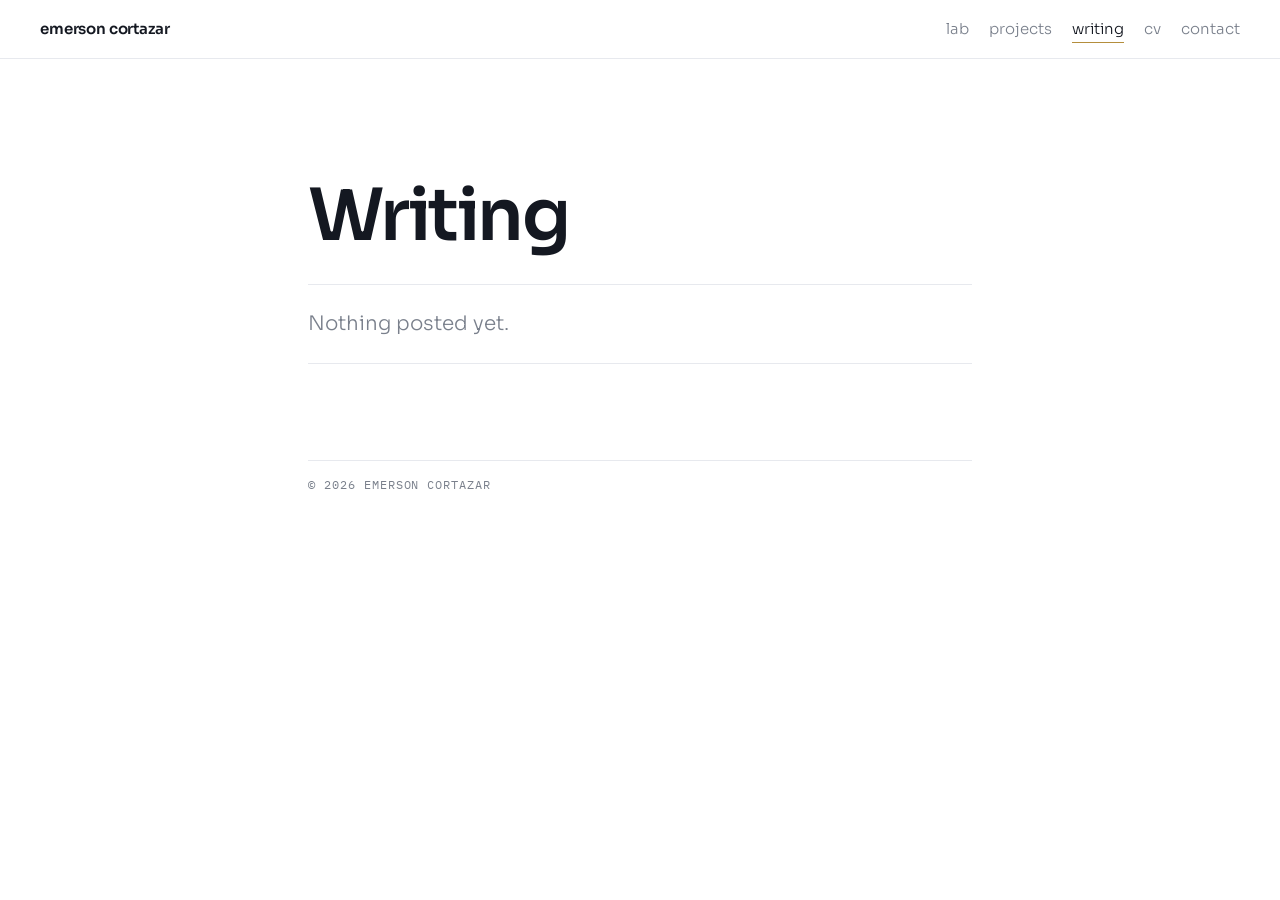
==== blog.html @ 354385e6 "Redesign as a white single-column site and add a writing page Switch to Sora on white with blue and " ====
<!doctype html>
<html lang="en">
<head>
  <meta charset="utf-8">
  <meta name="viewport" content="width=device-width, initial-scale=1">
  <title>Writing · Emerson Cortazar</title>
  <meta name="description" content="Writing by Emerson Cortazar">
  <link rel="canonical" href="https://emersoncortazar.com/blog.html">
  <link rel="icon" href="favicon.svg?v=3" type="image/svg+xml">
  <link rel="apple-touch-icon" href="apple-touch-icon.png">
  <link rel="preconnect" href="https://fonts.googleapis.com">
  <link rel="preconnect" href="https://fonts.gstatic.com" crossorigin>
  <link href="https://fonts.googleapis.com/css2?family=Sora:wght@300;400;600&family=IBM+Plex+Mono:wght@400;500&display=swap" rel="stylesheet">
  <link rel="stylesheet" href="styles.css?v=12">
</head>
<body>
  <header class="bar">
    <a class="mark" href="index.html">emerson cortazar</a>
    <nav aria-label="Main"><a href="index.html#lab">lab</a><a href="index.html#projects">projects</a><a href="blog.html" aria-current="page">writing</a><a href="Emerson_Cortazar_CV.pdf">cv</a><a href="index.html#contact">contact</a></nav>
  </header>

  <main class="page">
    <section class="section">
      <h1 class="page-title">Writing</h1>
      <div class="posts">
        <p class="empty">Nothing posted yet.</p>
        <!--
          To add a post, replace the line above with one of these per post (newest first):
          <a class="entry link" href="posts/my-post.html">
            <p class="label muted">November 15, 2026</p>
            <h3>Post title</h3>
            <span class="arrow" aria-hidden="true">→</span>
          </a>
        -->
      </div>
    </section>

    <footer class="foot label muted">© 2026 Emerson Cortazar</footer>
  </main>
</body>
</html>
---- styles.css ----
:root {
  color-scheme: light;
  --bg: #ffffff;
  --ink: #141821;
  --muted: #7a808c;
  --rule: #e7e9ee;
  --shinsu: #2459a6;
  --gold: #b48e3c;
  --sans: "Sora", system-ui, sans-serif;
  --mono: "IBM Plex Mono", ui-monospace, Consolas, monospace;
}

* { box-sizing: border-box; }

html { scroll-behavior: smooth; scroll-padding-top: 72px; }

body {
  margin: 0;
  background: var(--bg);
  color: var(--ink);
  font: 300 1.0625rem/1.7 var(--sans);
}

a { color: inherit; text-decoration: none; }
:focus-visible { outline: 2px solid var(--shinsu); outline-offset: 3px; }

.label { margin: 0; font: 400 0.75rem/1.4 var(--mono); letter-spacing: 0.08em; text-transform: uppercase; color: var(--shinsu); }
.muted { color: var(--muted); }

/* top bar */
.bar { position: sticky; top: 0; z-index: 5; display: flex; justify-content: space-between; align-items: center; gap: 16px; padding: 16px clamp(16px, 4vw, 40px); background: rgba(255, 255, 255, 0.92); backdrop-filter: blur(8px); border-bottom: 1px solid var(--rule); font-size: 0.9375rem; }
.mark { font-weight: 600; letter-spacing: -0.01em; }
.bar nav { display: flex; flex-wrap: wrap; gap: 4px 20px; color: var(--muted); }
.bar nav a:hover, .bar nav a[aria-current="page"] { color: var(--ink); }
.bar nav a[aria-current="page"] { box-shadow: 0 1px 0 var(--gold); }

.page { max-width: 44rem; margin: 0 auto; padding: 0 20px 64px; }

.section { padding: clamp(72px, 12vw, 120px) 0 0; }

/* intro: name and words on the left, portrait on the right */
.intro { display: grid; grid-template-columns: minmax(0, 1fr) minmax(0, 13rem); gap: clamp(28px, 5vw, 56px); align-items: end; padding-top: clamp(64px, 10vw, 110px); }
.portrait { display: block; width: 100%; height: auto; aspect-ratio: 4 / 5; object-fit: cover; object-position: top; border-radius: 4px; }
.intro h1, .page-title { margin: 0; font-size: clamp(2.75rem, 8vw, 4.5rem); font-weight: 600; line-height: 1.02; letter-spacing: -0.035em; }
.tagline { margin: 14px 0 0; font-size: 1.25rem; font-weight: 400; }
.about { margin: 22px 0 0; max-width: 38rem; color: #3b414d; }

/* section headings with a gold rule trailing off */
.section-head { display: flex; align-items: baseline; gap: 16px; margin: 0 0 18px; font-size: 1.75rem; font-weight: 400; letter-spacing: -0.02em; }
.section-head::after { content: ""; flex: 1; height: 1px; align-self: center; background: linear-gradient(90deg, var(--gold), transparent); }

.entry { display: block; position: relative; padding: 22px 0; border-top: 1px solid var(--rule); }
.entry:last-child { border-bottom: 1px solid var(--rule); }
.shot { display: block; overflow: hidden; margin-bottom: 18px; border: 1px solid var(--rule); border-radius: 4px; }
.shot img { display: block; width: 100%; height: auto; transition: transform .6s ease; }
.shot:hover img { transform: scale(1.015); }
.entry h3 { margin: 6px 0 0; font-size: 1.5rem; font-weight: 400; line-height: 1.25; letter-spacing: -0.015em; }
.entry .sub { margin: 6px 0 0; color: var(--muted); }
.entry .body { margin: 14px 0 0; color: #3b414d; font-size: 1rem; }
.go { display: inline-block; margin-top: 16px; color: var(--shinsu); font-weight: 400; }
.go:hover { text-decoration: underline; text-underline-offset: 4px; }
.entry.link { display: flex; justify-content: space-between; align-items: baseline; gap: 16px; }
.entry.link h3 { margin: 0; }
.arrow { color: var(--muted); font-size: 1.375rem; transition: transform .25s ease, color .25s ease; }
.entry.link:hover h3, .entry.link:hover .arrow { color: var(--shinsu); }
.entry.link:hover .arrow { transform: translateX(6px); }

.contacts { margin: 0; padding: 0; list-style: none; border-top: 1px solid var(--rule); }
.contacts a { display: flex; justify-content: space-between; align-items: baseline; padding: 16px 0; border-bottom: 1px solid var(--rule); font-size: 1.25rem; }
.contacts a:hover { color: var(--shinsu); }
.contacts .label { color: var(--muted); }

.posts { margin-top: 32px; }
.empty { margin: 0; padding: 22px 0; border-top: 1px solid var(--rule); border-bottom: 1px solid var(--rule); color: var(--muted); font-size: 1.25rem; }

.foot { margin-top: 96px; padding-top: 16px; border-top: 1px solid var(--rule); }

@media (max-width: 560px) {
  .bar { flex-direction: column; align-items: flex-start; gap: 6px; }
  .intro { grid-template-columns: minmax(0, 1fr); }
  .portrait { max-width: 12rem; grid-row: 1; }
}
@media (prefers-reduced-motion: reduce) {
  html { scroll-behavior: auto; }
  .arrow, .shot img { transition: none; }
}
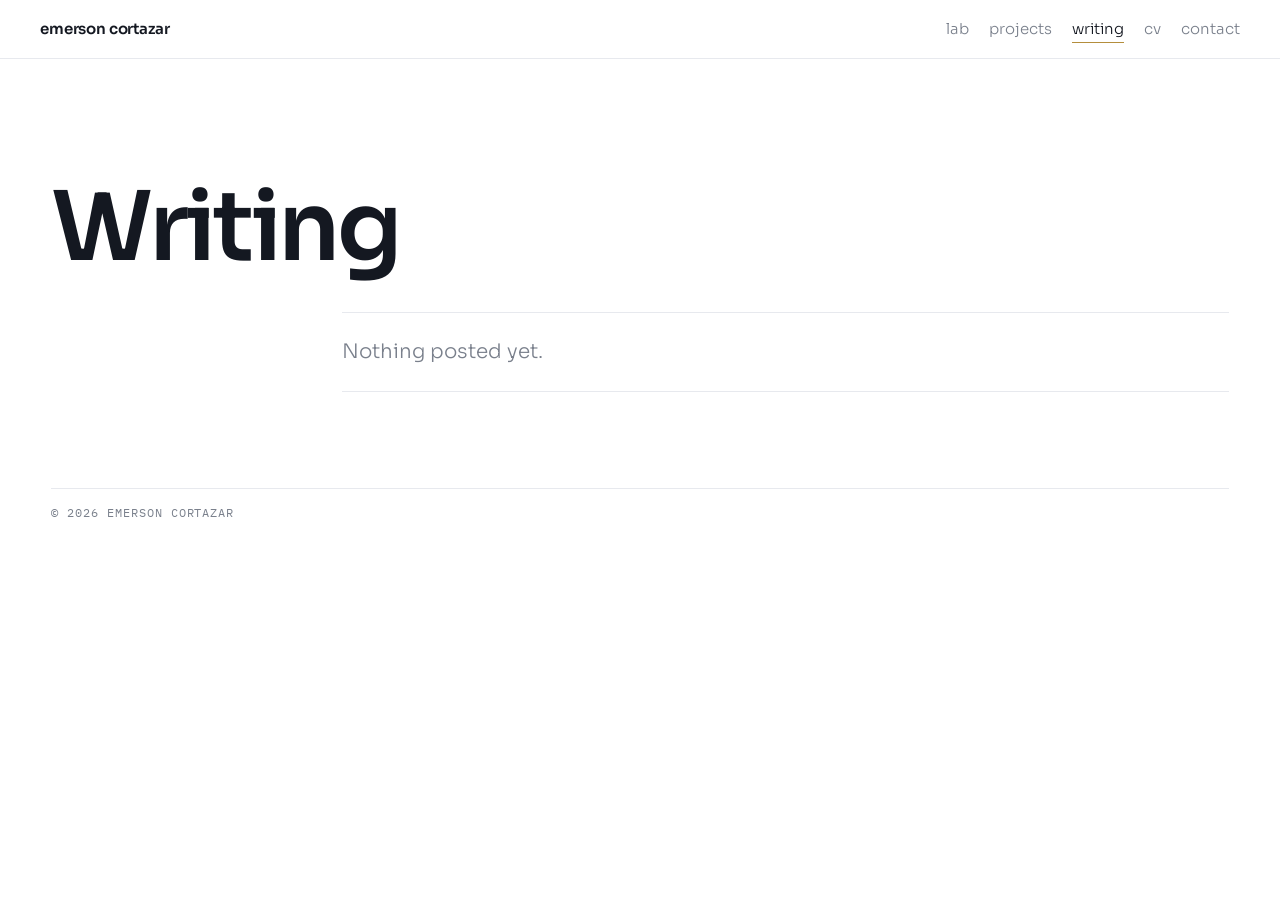
==== commit 1665e0ae: "Widen the layout so the site fills the page Put section headings in a left column, enlarge the name " ====
--- a/blog.html
+++ b/blog.html
@@ -11,7 +11,7 @@
   <link rel="preconnect" href="https://fonts.googleapis.com">
   <link rel="preconnect" href="https://fonts.gstatic.com" crossorigin>
   <link href="https://fonts.googleapis.com/css2?family=Sora:wght@300;400;600&family=IBM+Plex+Mono:wght@400;500&display=swap" rel="stylesheet">
-  <link rel="stylesheet" href="styles.css?v=12">
+  <link rel="stylesheet" href="styles.css?v=14">
 </head>
 <body>
   <header class="bar">
--- a/styles.css
+++ b/styles.css
@@ -34,23 +34,31 @@
 .bar nav a:hover, .bar nav a[aria-current="page"] { color: var(--ink); }
 .bar nav a[aria-current="page"] { box-shadow: 0 1px 0 var(--gold); }
 
-.page { max-width: 44rem; margin: 0 auto; padding: 0 20px 64px; }
+.page { max-width: 80rem; margin: 0 auto; padding: 0 clamp(20px, 4vw, 56px) 72px; }
 
-.section { padding: clamp(72px, 12vw, 120px) 0 0; }
+/* sections: heading in a narrow left column, content filling the rest */
+.section { display: grid; grid-template-columns: minmax(0, 15rem) minmax(0, 1fr); gap: 0 clamp(24px, 4vw, 64px); align-items: start; padding: clamp(72px, 10vw, 120px) 0 0; }
+.section > :not(.section-head):not(.page-title) { grid-column: 2; }
 
 /* intro: name and words on the left, portrait on the right */
-.intro { display: grid; grid-template-columns: minmax(0, 1fr) minmax(0, 13rem); gap: clamp(28px, 5vw, 56px); align-items: end; padding-top: clamp(64px, 10vw, 110px); }
+.intro { display: grid; grid-template-columns: minmax(0, 1fr) minmax(0, 22rem); gap: clamp(32px, 6vw, 96px); align-items: end; padding-top: clamp(64px, 9vw, 110px); }
 .portrait { display: block; width: 100%; height: auto; aspect-ratio: 4 / 5; object-fit: cover; object-position: top; border-radius: 4px; }
-.intro h1, .page-title { margin: 0; font-size: clamp(2.75rem, 8vw, 4.5rem); font-weight: 600; line-height: 1.02; letter-spacing: -0.035em; }
-.tagline { margin: 14px 0 0; font-size: 1.25rem; font-weight: 400; }
-.about { margin: 22px 0 0; max-width: 38rem; color: #3b414d; }
+.intro h1, .page-title { margin: 0; font-size: clamp(2.75rem, 7.5vw, 6.5rem); font-weight: 600; line-height: 1.02; letter-spacing: -0.035em; }
+.tagline { margin: 18px 0 0; font-size: clamp(1.25rem, 2vw, 1.5rem); font-weight: 400; }
+.about { margin: 22px 0 0; max-width: 44rem; color: #3b414d; font-size: 1.125rem; }
 
 /* section headings with a gold rule trailing off */
-.section-head { display: flex; align-items: baseline; gap: 16px; margin: 0 0 18px; font-size: 1.75rem; font-weight: 400; letter-spacing: -0.02em; }
-.section-head::after { content: ""; flex: 1; height: 1px; align-self: center; background: linear-gradient(90deg, var(--gold), transparent); }
+.section-head { margin: 22px 0 0; font-size: 1.75rem; font-weight: 400; letter-spacing: -0.02em; }
+.section-head::after { content: ""; display: block; width: 56px; height: 1px; margin-top: 14px; background: var(--gold); }
+.page-title { grid-column: 1 / -1; margin-bottom: 36px; }
 
 .entry { display: block; position: relative; padding: 22px 0; border-top: 1px solid var(--rule); }
 .entry:last-child { border-bottom: 1px solid var(--rule); }
+.entry.has-shot { display: grid; grid-template-columns: minmax(0, 1.15fr) minmax(0, 1fr); gap: 0 clamp(24px, 3vw, 44px); align-items: start; }
+.entry.has-shot > * { grid-column: 2; }
+.entry.has-shot > .shot { grid-column: 1; grid-row: 1 / span 4; margin: 4px 0 0; }
+.entry.has-shot > .go { grid-row: 4; align-self: start; }
+.entry.has-shot > .body { grid-column: 1 / -1; grid-row: 5; max-width: 52rem; margin-top: 22px; }
 .shot { display: block; overflow: hidden; margin-bottom: 18px; border: 1px solid var(--rule); border-radius: 4px; }
 .shot img { display: block; width: 100%; height: auto; transition: transform .6s ease; }
 .shot:hover img { transform: scale(1.015); }
@@ -70,11 +78,20 @@
 .contacts a:hover { color: var(--shinsu); }
 .contacts .label { color: var(--muted); }
 
-.posts { margin-top: 32px; }
+.posts { margin-top: 0; }
 .empty { margin: 0; padding: 22px 0; border-top: 1px solid var(--rule); border-bottom: 1px solid var(--rule); color: var(--muted); font-size: 1.25rem; }
 
 .foot { margin-top: 96px; padding-top: 16px; border-top: 1px solid var(--rule); }
 
+@media (max-width: 900px) {
+  .section, .entry.has-shot { grid-template-columns: minmax(0, 1fr); }
+  .section > :not(.section-head):not(.page-title), .entry.has-shot > * { grid-column: 1; }
+  .entry.has-shot > .shot, .entry.has-shot > .go, .entry.has-shot > .body { grid-row: auto; }
+  .entry.has-shot > .shot { margin: 0 0 18px; }
+  .entry.has-shot > .body { margin-top: 14px; }
+  .section-head { margin: 0 0 18px; }
+  .intro { grid-template-columns: minmax(0, 1fr) minmax(0, 15rem); }
+}
 @media (max-width: 560px) {
   .bar { flex-direction: column; align-items: flex-start; gap: 6px; }
   .intro { grid-template-columns: minmax(0, 1fr); }
